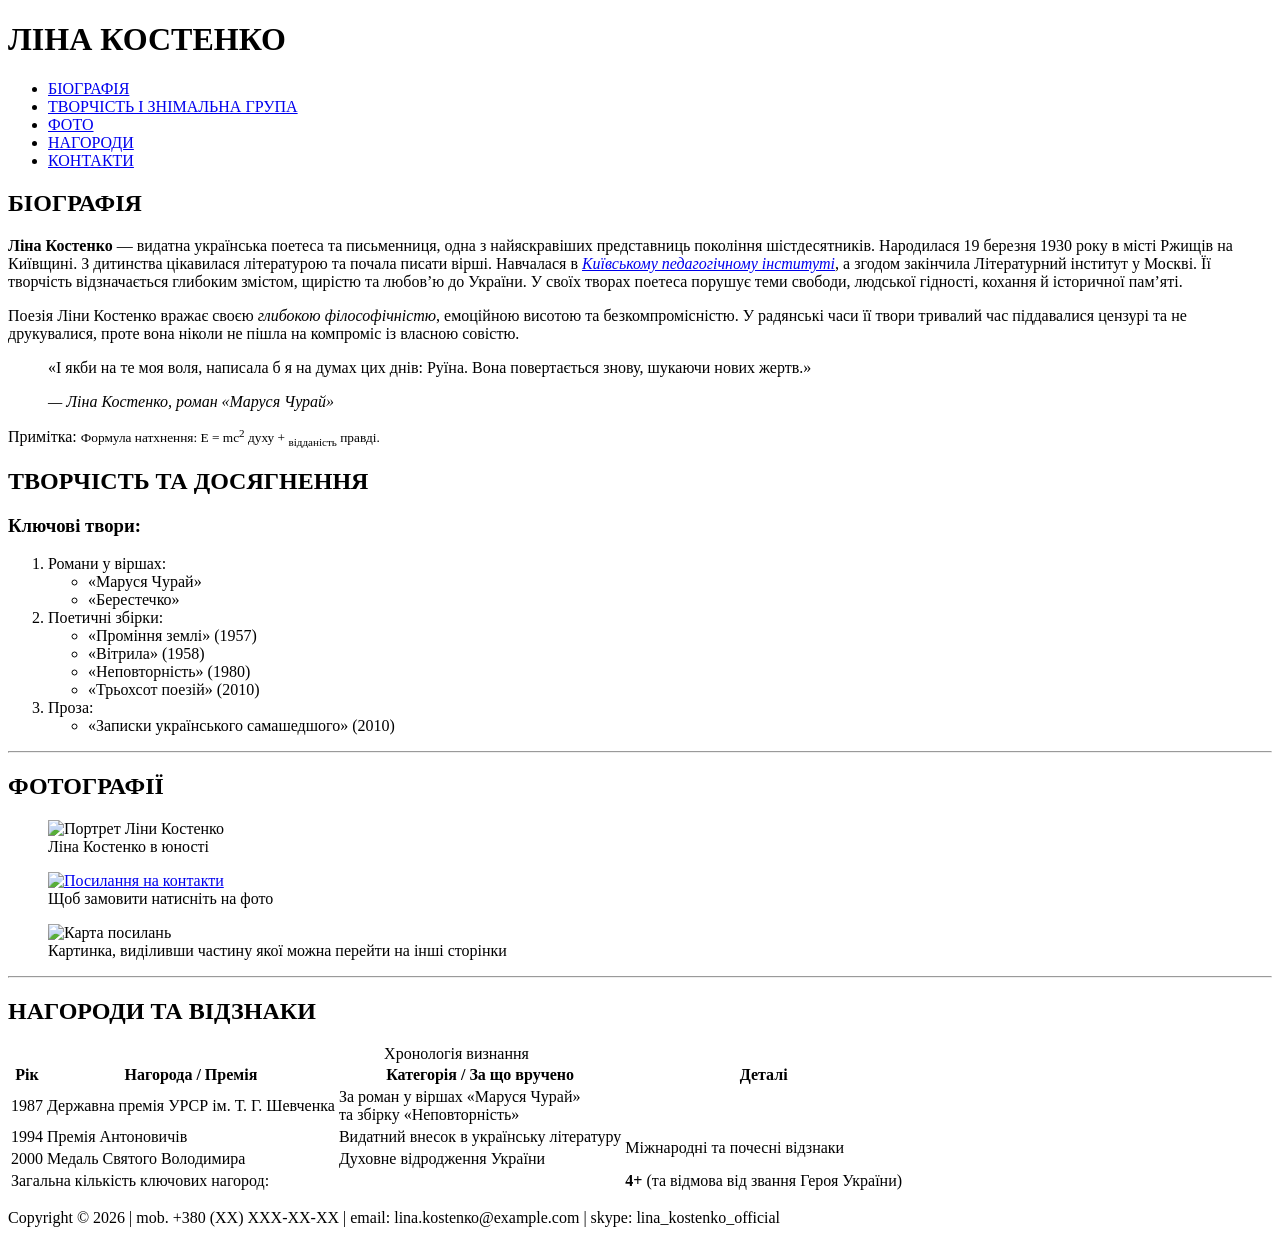
==== index.html @ 011b7347 "Add index.html and contact.html" ====
<!DOCTYPE html>
<html lang="uk">
<head>
    <meta charset="UTF-8">
    <meta name="viewport" content="width=device-width, initial-scale=1.0">
    <title>Ліна Костенко</title>
    <link rel="stylesheet" href="css/styles.css">
</head>

<body>
    <header class="header-main">
        <h1>ЛІНА КОСТЕНКО</h1>
        <nav>
            <ul class="nav-menu">
                <li><a href="#biography">БІОГРАФІЯ</a></li>
                <li><a href="#creativity">ТВОРЧІСТЬ І ЗНІМАЛЬНА ГРУПА</a></li>
                <li><a href="#gallery">ФОТО</a></li>
                <li><a href="#awards">НАГОРОДИ</a></li>
                <li><a href="contact.html">КОНТАКТИ</a></li>
            </ul>
        </nav>
    </header>

    <main class="container">

        <!-- Секція "СЮЖЕТ / БІОГРАФІЯ" -->
        <section id="biography" class="section-box">
            <h2>БІОГРАФІЯ</h2>
            <p>

             <strong>Ліна Костенко</strong> — видатна українська поетеса та письменниця, одна з найяскравіших представниць покоління шістдесятників. Народилася 19 березня 1930 року в місті Ржищів на Київщині.
               З дитинства цікавилася літературою та почала писати вірші. Навчалася в <a href="https://uk.wikipedia.org/wiki/%D0%A3%D0%BA%D1%80%D0%B0%D1%97%D0%BD%D1%81%D1%8C%D0%BA%D0%B8%D0%B9_%D0%B4%D0%B5%D1%80%D0%B6%D0%B0%D0%B2%D0%BD%D0%B8%D0%B9_%D1%83%D0%BD%D1%96%D0%B2%D0%B5%D1%80%D1%81%D0%B8%D1%82%D0%B5%D1%82_%D1%96%D0%BC%D0%B5%D0%BD%D1%96_%D0%9C%D0%B8%D1%85%D0%B0%D0%B9%D0%BB%D0%B0_%D0%94%D1%80%D0%B0%D0%B3%D0%BE%D0%BC%D0%B0%D0%BD%D0%BE%D0%B2%D0%B0" target="_blank" rel="noopener"><em>Київському педагогічному інституті</em></a>, а згодом закінчила Літературний інститут у Москві.
               Її творчість відзначається глибоким змістом, щирістю та любов’ю до України. У своїх творах поетеса порушує теми свободи, людської гідності, кохання й історичної пам’яті.

            <p>
                Поезія Ліни Костенко вражає своєю <em>глибокою філософічністю</em>, емоційною висотою та безкомпромісністю. 
                У радянські часи її твори тривалий час піддавалися цензурі та не друкувалися, проте вона ніколи 
                не пішла на компроміс із власною совістю.
            </p>

            <blockquote cite="https://uk.wikipedia.org/wiki/Костенко_Ліна_Василівна">
                <p>«І якби на те моя воля, написала б я на думах цих днів: Руїна. Вона повертається знову, шукаючи нових жертв.»</p>
                <cite>— Ліна Костенко, роман «Маруся Чурай»</cite>
            </blockquote>

            <p>Примітка: <small>Формула натхнення: Е = mc<sup>2</sup> духу + <sub>відданість</sub> правді.</small></p>
        </section>






        <!-- Секція "пТВОРЧІСТЬ" -->
        <section id="creativity" class="section-box">
            <h2>ТВОРЧІСТЬ ТА ДОСЯГНЕННЯ</h2>
            <div class="list-wrapper">
                <h3>Ключові твори:</h3>
                <ol>
                    <li>Романи у віршах:
                        <ul>
                            <li>«Маруся Чурай»</li>
                            <li>«Берестечко»</li>
                        </ul>
                    </li>
                    <li>Поетичні збірки:
                        <ul>
                            <li>«Проміння землі» (1957)</li>
                            <li>«Вітрила» (1958)</li>
                            <li>«Неповторність» (1980)</li>
                            <li>«Трьохсот поезій» (2010)</li>
                        </ul>
                    </li>
                    <li>Проза:
                        <ul>
                            <li>«Записки українського самашедшого» (2010)</li>
                        </ul>
                    </li>
                </ol>
            </div>
        </section>

        <hr>

        <!-- Секція "ФОТО" -->
        <section id="gallery" class="section-box">
            <h2>ФОТОГРАФІЇ</h2>
            <div class="gallery-grid">
                <!-- 1. Звичайна картинка -->
                <figure class="gallery-item">
                    <img src="images/Kostenko Lina Vasilivna.jpg" alt="Портрет Ліни Костенко">
                    <figcaption>Ліна Костенко в юності</figcaption>
                </figure>

                <!-- 2. Картинка-посилання -->
                <figure class="gallery-item">
                    <a href="contact.html">
                        <img src="images/imageBook.jfif" alt="Посилання на контакти">
                    </a>
                    <figcaption>Щоб замовити натисніть на фото</figcaption>
                </figure>

                <!-- 3. Картинка з карти посилань (Image Map) -->
              <figure class="gallery-item">
                    <img src="images/757700_4.jpg" alt="Карта посилань" usemap="#photo-map">
                    <map name="photo-map">
                        <area shape="rect" coords="0,0,125,180" href="#biography" alt="До Біографії">
                        <area shape="rect" coords="126,0,250,180" href="https://uk.wikipedia.org/wiki/%D0%96%D0%B0%D0%B4%D0%B0%D0%BD_%D0%A1%D0%B5%D1%80%D0%B3%D1%96%D0%B9_%D0%92%D1%96%D0%BA%D1%82%D0%BE%D1%80%D0%BE%D0%B2%D0%B8%D1%87" alt="До Контактів">
                    </map>
                    <figcaption>Картинка, виділивши частину якої можна перейти на інші сторінки</figcaption>
                </figure>
            </div>
        </section>
            </div>
        </section>

        <hr>

        <!-- Секція "НАГОРОДИ" (Таблиця) -->
        <section id="awards" class="section-box">
            <h2>НАГОРОДИ ТА ВІДЗНАКИ</h2>
            <table class="custom-table">
                <caption>Хронологія визнання</caption>
                <thead>
                    <tr>
                        <th>Рік</th>
                        <th>Нагорода / Премія</th>
                        <th>Категорія / За що вручено</th>
                        <th>Деталі</th>
                    </tr>
                </thead>
                <tbody>
                    <tr>
                        <td>1987</td>
                        <td>Державна премія УРСР ім. Т. Г. Шевченка</td>
                        <td colspan="2">За роман у віршах «Маруся Чурай» <br>та збірку «Неповторність»</td>
                    </tr>
                    <tr>
                        <td>1994</td>
                        <td>Премія Антоновичів</td>
                        <td>Видатний внесок в українську літературу</td>
                        <td rowspan="2">Міжнародні та почесні відзнаки</td>
                    </tr>
                    <tr>
                        <td>2000</td>
                        <td>Медаль Святого Володимира</td>
                        <td>Духовне відродження України</td>
                    </tr>
                </tbody>
                <tfoot>
                    <tr>
                        <td colspan="3">Загальна кількість ключових нагород:</td>
                        <td><strong>4+</strong> (та відмова від звання Героя України)</td>
                    </tr>
                </tfoot>
            </table>
        </section>

    </main>

    <!-- Підвал -->
    <footer class="footer-main">
        <p>Copyright &copy; 2026 | mob. +380 (XX) XXX-XX-XX | email: lina.kostenко@example.com | skype: lina_kostenko_official</p>
    </footer>

</body>
</html>
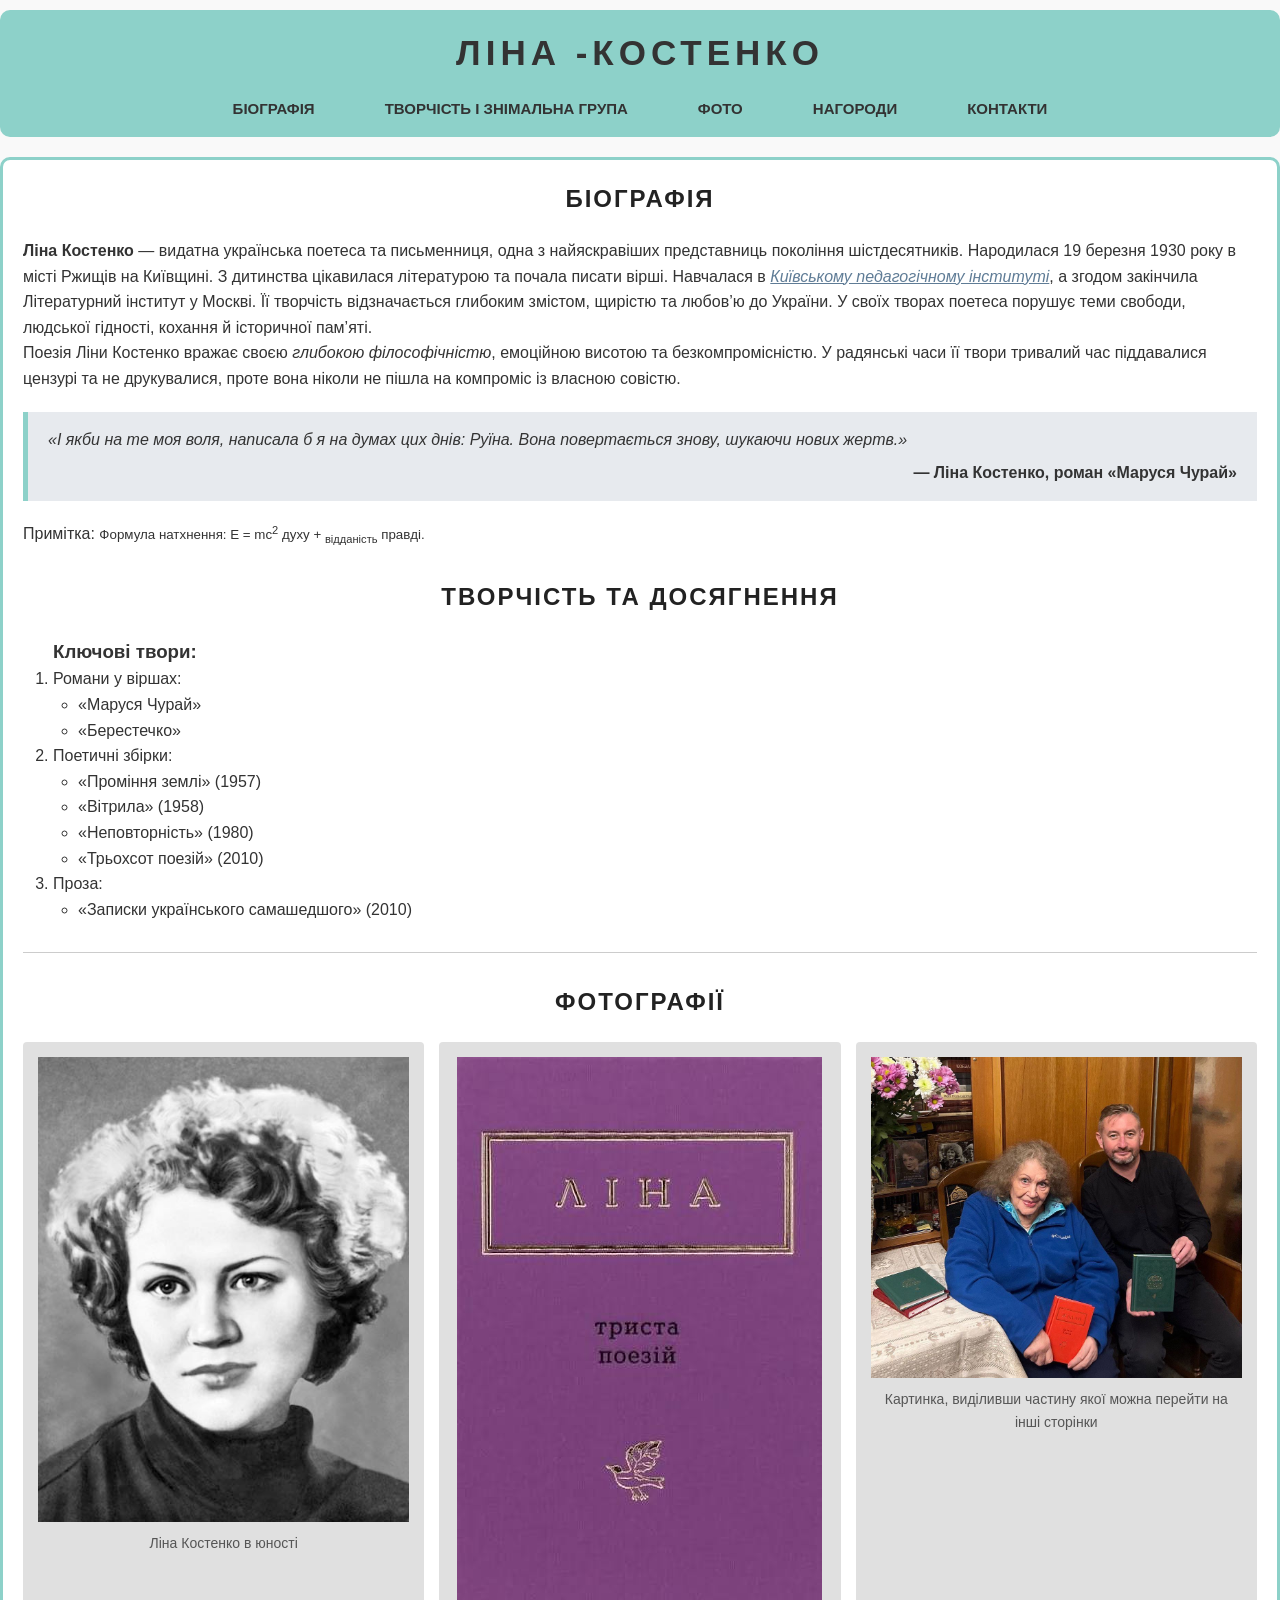
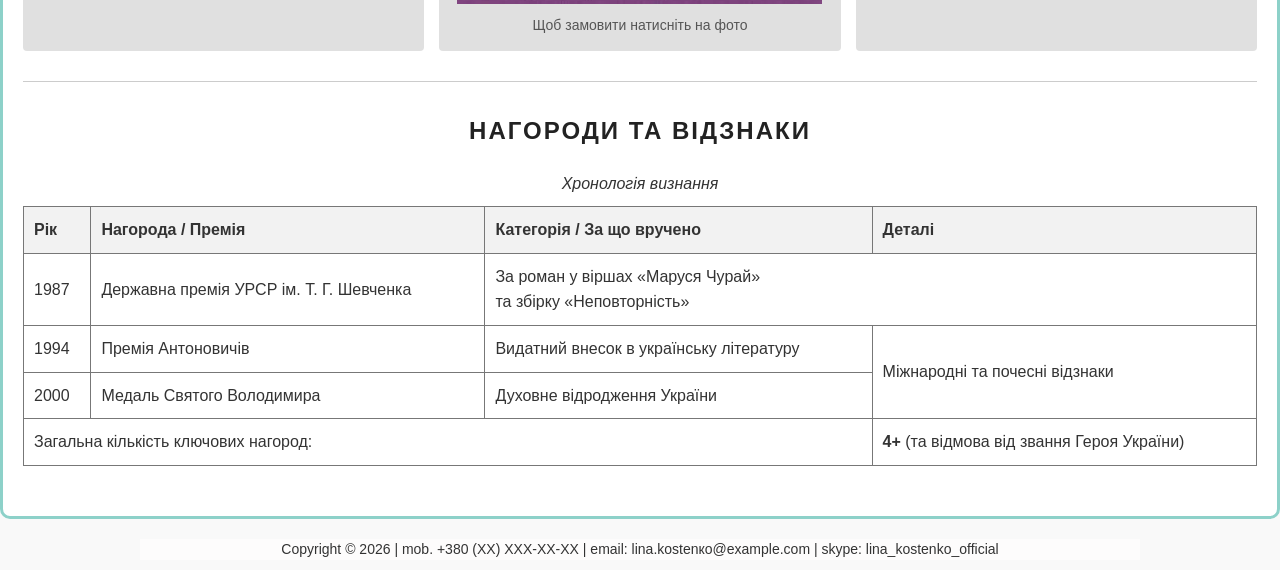
==== commit 9274f679: "updates" ====
--- a/index.html
+++ b/index.html
@@ -9,7 +9,7 @@
 
 <body>
     <header class="header-main">
-        <h1>ЛІНА КОСТЕНКО</h1>
+        <h1>ЛІНА  -КОСТЕНКО</h1>
         <nav>
             <ul class="nav-menu">
                 <li><a href="#biography">БІОГРАФІЯ</a></li>
--- a/css/styles.css
+++ b/css/styles.css
@@ -0,0 +1,729 @@
+/* ==========================================
+   1. СКИДАННЯ ТА БАЗОВІ СТИЛІ (Box Model)
+   ========================================== */
+* {
+    box-sizing: border-box;
+    margin: 0;
+    padding: 0;
+}
+
+body {
+    font-family: 'Segoe UI', Tahoma, Geneva, Verdana, sans-serif;
+    line-height: 1.6;
+    color: #333;
+    background-color: #f9f9f9;
+}
+
+.container {
+    max-width: 1300px;
+    margin: 20px auto;
+    padding: 20px;
+    background-color: #fff;
+    border: 3px solid #8dd1c9;
+    border-radius: 10px;
+}
+
+/* ==========================================
+   2. ШАПКА ТА НАВІГАЦІЯ (index.html)
+   ========================================== */
+.header-main {
+    border-radius: 10px;
+    padding: 15px;
+    text-align: center;
+    background-color: #8dd1c9;
+    margin: 10px auto;
+    max-width: 1300px;
+}
+
+.header-main h1 {
+    font-size: 35px;
+    letter-spacing: 5px;
+    margin-bottom: 15px;
+}
+
+.nav-menu {
+    list-style: none;
+    display: flex;
+    align-items: center;
+    justify-content: center;
+    gap: 50px;
+    flex-wrap: wrap;
+}
+
+.nav-menu li {       
+    display: inline; 
+}
+
+.nav-menu a {
+    text-decoration: none;
+    color: #333;
+    font-weight: bold;
+    font-size: 15px;
+    padding: 5px 10px;
+    transition: color 0.3s ease;
+}
+
+.nav-menu a:hover {
+    color: #00253a;
+    text-decoration: underline;
+}
+
+/* ==========================================
+   3. СЕКЦІЇ ТА ТИПОГРАФІКА
+   ========================================== */
+.section-box {
+    margin-bottom: 30px;
+}
+
+.section-box h2 {
+    text-align: center;
+    letter-spacing: 2px;
+    margin-bottom: 20px;
+    color: #222;
+    text-transform: uppercase;
+}
+
+p a {
+    color: #5f7c96;          /* Синій колір посилання */
+    text-decoration: underline; /* Підкреслення */
+    transition: color 0.2s ease;
+}
+
+p a:hover {
+    color: #07355d;          /* Зміна кольору на зелений при наведенні */
+}
+
+blockquote {
+    margin: 20px 0;
+    padding: 15px 20px;
+    background: #e7eaee;
+    border-left: 5px solid #8dd1c9;
+    font-style: italic;
+}
+
+blockquote cite {
+    display: block;
+    margin-top: 8px;
+    font-weight: bold;
+    font-style: normal;
+    text-align: right;
+}
+
+hr {
+    border: 0;
+    height: 1px;
+    background: #ccc;
+    margin: 30px 0;
+}
+
+
+.list-wrapper {
+    padding-left: 30px; /* Або margin-left: 30px; */
+}
+
+.list-wrapper ul {
+    padding-left: 25px; /* Зсуває вкладений список вправо */
+}
+
+/* ==========================================
+   4. ГАЛЕРЕЯ (ФОТО)
+   ========================================== */
+.gallery-grid {
+    display: flex;
+    justify-content: space-between;
+    gap: 15px;
+    flex-wrap: wrap;
+}
+
+.gallery-item {
+    flex: 1;
+    min-width: 250px;
+    background: #e0e0e0;
+    padding: 15px;
+    text-align: center;
+    border-radius: 4px;
+}
+
+.gallery-item img {
+    max-width: 100%;
+    height: auto;
+    display: block;
+    margin: 0 auto 10px auto;
+}
+
+.gallery-item figcaption {
+    font-size: 14px;
+    color: #555;
+    font-weight: 500;
+}
+
+/* ==========================================
+   5. ТАБЛИЦІ
+   ========================================== */
+.custom-table {
+    width: 100%;
+    border-collapse: collapse;
+    margin-top: 15px;
+    position: relative;
+}
+
+.custom-table th, 
+.custom-table td {
+    border: 1px solid #777;
+    padding: 10px;
+    text-align: left;
+}
+
+.custom-table th {
+    background-color: #f2f2f2;
+}
+
+.custom-table caption {
+    margin-bottom: 10px;
+    font-style: italic;
+}
+
+/* ------------------------------------------
+   Стилізація підвалу (.footer-main)
+   ------------------------------------------ */
+.footer-main {
+    text-align: center;         
+    background-color: #fdfcfc;   
+    margin: 20px auto 10px auto;   /* Зовнішні відступи */
+    max-width: 1000px;           /* Максимальна ширина */
+}
+
+.footer-main p {
+    font-size: 14px;             /* Розмір шрифту */
+    color: #333333;            /* Темно-сірий колір тексту */
+    margin: 0;                   /* Скидаємо стандартний відступ абзацу */
+    line-height: 1.5;            /* Міжрядковий інтервал */
+}
+
+
+/* ==========================================
+   6. СТОРІНКА КОНТАКТІВ ТА ФОРМИ (contact.html)
+   ========================================== */
+.contact-body {
+    background-color: #fff;
+    padding: 20px;
+}
+
+.header {
+    text-align: center;
+    margin-bottom: 20px;
+}
+
+.contact-container {
+    max-width: 950px;
+    margin: 0 auto;
+    border: 3px solid #8dd1c9;
+    border-radius: 10px;
+    padding: 15px;
+    position: relative;
+}
+
+/* ==========================================
+   БЛОК ІЗ ОБТІКАННЯМ (FLOAT) ТА ТЕКСТОМ
+   ========================================== */
+
+.info-block {
+    padding: 15px;
+    background-color: #fff;
+    margin-bottom: 20px;
+}
+
+.float-img-left {
+    float: left;
+    width: 100px;
+    height: 100px;
+    object-fit: cover;
+    margin-right: 15px;  /* Відступ від картинки до тексту справа */
+    margin-bottom: 10px; /* Відступ від картинки до тексту знизу */
+}
+
+.float-img-right {
+    float: right;
+    width: 100px;
+    height: 100px;
+    object-fit: cover;
+    margin-left: 15px;   /* Відступ від картинки до тексту зліва */
+    margin-bottom: 10px; /* Відступ знизу */
+}
+
+.info-block p {
+    font-size: 14px;
+    line-height: 1.5;
+    color: #000;
+    margin-bottom: 10px;
+}
+
+.no-float-img {
+    float: none;         /* Вимикаємо обтікання */
+    display: block;      /* Перетворюємо на блоковий елемент */
+    width: 100px;
+    height: 100px;
+    object-fit: cover;
+    margin-top: 10px;
+}
+
+
+/* ==========================================
+   ВЕРХНІЙ БЛОК: СІТКА ТА НАКЛАДАННЯ КАРТОК
+   ========================================== */
+
+/* 2. Центральний блок із картками */
+.cards-block {
+    position: relative;
+    min-height: 280px;
+}
+
+/* Базовий стиль для всіх 3-х карток */
+.stacked-card {
+    position: absolute;
+    width: 120px;
+    height: 150px;
+    border: 2px solid #333;
+    border-radius: 12px;
+    overflow: hidden;
+    box-shadow: 2px 4px 8px rgba(0, 0, 0, 0.2);
+}
+
+.stacked-card img {
+    width: 100%;
+    height: 100%;
+    object-fit: cover;
+}
+
+/*  шар 1 */
+.card-red {
+    top: 15px;
+    left: 20px;
+    z-index: 1;
+}
+
+/* шар 2 */
+.card-blue {
+    top: 55px;
+    left: 45px;
+    z-index: 2;
+}
+
+/*  шар 3 */
+.card-orange {
+    top: 95px;
+    left: 70px;
+    z-index: 3;
+}
+
+
+
+/* ==========================================
+   ФОРМА РЕЄСТРАЦІЇ (.main-form)
+   ========================================== */
+
+/* Блакитний фон та чорна рамка форми */
+.main-form {
+    background-color: #8dd1c9; /* Блакитний колір за макетом */
+    padding: 15px 25px 25px 25px;
+    margin-top: 20px;
+    border-radius: 10px;
+}
+
+.main-form h2 {
+    font-size: 18px;
+    font-weight: bold;
+    color: #000;
+    margin-bottom: 15px;
+    text-align: center;
+}
+
+/* Двоколоночний макет (50% / 50%) */
+.form-content {
+    display: flex;
+    gap: 40px;
+}
+
+.form-col {
+    flex: 1;
+}
+
+/* Кругла іконка аватара */
+.avatar-circle {
+    width: 90px;
+    height: 90px;
+    border: 2px solid #333;
+    border-radius: 50%;
+    background-color: #fff;
+    display: flex;
+    align-items: center;
+    justify-content: center;
+    margin: 0 auto 20px auto;
+}
+
+/* Відступи та налаштування полів */
+.form-group {
+    margin-bottom: 15px;
+}
+
+.form-group label {
+    display: block;
+    font-size: 15px;
+    font-weight: bold;
+    color: #000;
+    margin-bottom: 4px;
+}
+
+.form-group input[type="text"],
+.form-group input[type="tel"],
+.form-group input[type="url"],
+.form-group input[type="email"],
+.form-group input[type="password"],
+.form-group select {
+    width: 100%;
+    padding: 6px 10px;
+    font-size: 14px;
+    border: 1px solid #000;
+    background-color: #fff;
+    box-sizing: border-box;
+    outline: none;
+}
+
+/* Властивості при фокусі */
+.form-group input:focus,
+.form-group select:focus {
+    border-color: #1e88e5;
+    box-shadow: 0 0 4px rgba(30, 136, 229, 0.4);
+}
+
+/* Рядкові блоки для Віку та Дати народження */
+.inline-group {
+    display: flex;
+    align-items: center;
+    gap: 15px;
+}
+
+.inline-group label {
+    margin-bottom: 0;
+    white-space: nowrap;
+}
+
+.inline-group input[type="number"] {
+    width: 70px;
+    padding: 4px;
+    text-align: center;
+}
+
+.inline-group input[type="date"] {
+    padding: 4px 6px;
+}
+
+/* Радіокнопки та чекбокси */
+.radio-group {
+    display: flex;
+    gap: 20px;
+    align-items: center;
+    margin-top: 5px;
+}
+
+.radio-label {
+    font-size: 14px;
+    font-weight: normal;
+    display: flex;
+    align-items: center;
+    gap: 5px;
+    cursor: pointer;
+}
+
+.checkbox-group {
+    display: flex;
+    align-items: center;
+    gap: 10px;
+    margin-top: 25px;
+}
+
+.checkbox-group label {
+    font-size: 13px;
+    font-weight: normal;
+    margin-bottom: 0;
+    cursor: pointer;
+}
+
+/* Кнопки внизу колонок */
+.form-btn-wrapper {
+    margin-top: 25px;
+    display: flex;
+}
+
+.btn-left {
+    justify-content: flex-end;
+}
+
+.btn-right {
+    justify-content: flex-start;
+}
+
+.form-btn {
+    padding: 6px 25px;
+    background-color: #fff;
+    border: 1px solid #000;
+    font-size: 13px;
+    cursor: pointer;
+    transition: background-color 0.2s ease;
+}
+
+.form-btn:hover {
+    background-color: #f0f0f0;
+}
+
+
+
+/* ==========================================
+   ФОРМА ВХОДУ (#login)
+   ========================================== */
+
+/* Контейнер для ідеального центрування форми по горизонталі */
+.login-form-container {
+    width: 100%;
+    margin: 25px 0;
+    display: flex;
+    justify-content: center; /* Центрує форму по горизонталі */
+}
+
+/* Сама форма */
+#login {
+    background-color: #8dd1c9; /* Світло-зелений колір фону за макетом */
+    padding: 15px 25px;
+    width: 100%;
+    max-width: 420px;          /* Обмежуємо ширину, щоб форма була по центру */
+    text-align: center;
+    border-radius: 10px;
+}
+
+/* Заголовок "Форма входу:" */
+#login h3 {
+    font-size: 15px;
+    font-weight: bold;
+    color: #000;
+    margin-bottom: 15px;
+    text-align: center;
+}
+
+/* Відступи між полями */
+#login .form-group {
+    margin-bottom: 12px;
+}
+
+/* Інпути Логіна та Пароля */
+#login input[type="text"],
+#login input[type="password"] {
+    width: 100%;
+    padding: 7px 12px;
+    font-size: 14px;
+    border: 1px solid #000;     /* Чорна рамка */
+    background-color: #ffffff;  /* Білий фон */
+    box-sizing: border-box;
+    outline: none;
+}
+
+/* Зміна рамки при кліку (фокусі) */
+#login input:focus {
+    border-color: #2e7d32;
+    box-shadow: 0 0 4px rgba(46, 125, 50, 0.4);
+}
+
+/* Центрування та стиль білої кнопки */
+.btn-center {
+    display: flex;
+    justify-content: center;
+    margin-top: 15px;
+}
+
+#login .form-btn {
+    padding: 6px 30px;
+    background-color: #ffffff;  /* Біла кнопка */
+    border: 1px solid #000;     /* Чорна рамка */
+    font-size: 14px;
+    cursor: pointer;
+    transition: background-color 0.2s ease;
+}
+
+#login .form-btn:hover {
+    background-color: #f0f0f0;
+}
+
+
+/* ==========================================
+   ФОРМА ЗВОРОТНОГО ЗВ'ЯЗКУ (.feedback-form)
+   ========================================== */
+
+/* Блок форми зі світло-жовтим фоном */
+.feedback-form {
+    background-color: #8dd1c9; /* Світло-жовтий колір за макетом */
+    padding: 15px 25px 25px 25px;
+    border-radius: 10px;
+}
+
+/* Заголовок "Форма зворотного зв'язку:" */
+.feedback-form h3 {
+    font-size: 15px;
+    font-weight: bold;
+    color: #000;
+    margin-bottom: 15px;
+    text-align: left;
+}
+
+/* Двоколоночний макет через Flexbox */
+.feedback-grid {
+    display: flex;
+    gap: 25px;          /* Відступ між лівою та правою колонкою */
+    align-items: stretch; /* Вирівнює колонки за висотою */
+}
+
+/* Ліва колонка */
+.feedback-left {
+    flex: 1;            /* Займає 50% ширини */
+    display: flex;
+    flex-direction: column;
+}
+
+.feedback-left .form-group {
+    margin-bottom: 12px;
+}
+
+.feedback-left input[type="text"],
+.feedback-left input[type="email"],
+.feedback-left select {
+    width: 100%;
+    padding: 7px 12px;
+    font-size: 14px;
+    border: 1px solid #000;
+    background-color: #ffffff;
+    box-sizing: border-box;
+    outline: none;
+}
+
+/* Права колонка з багаторядковим полем */
+.feedback-right {
+    flex: 1.6;          /* Трохи ширша за ліву для більшого поля повідомлення */
+}
+
+.feedback-right textarea {
+    width: 100%;
+    height: 100%;        /* Розтягується на всю висоту лівої колонки */
+    min-height: 140px;
+    padding: 10px 12px;
+    font-size: 14px;
+    font-family: inherit;
+    border: 1px solid #000;
+    background-color: #ffffff;
+    box-sizing: border-box;
+    resize: vertical;    /* Дозволяє користувачеві змінювати висоту за потреби */
+    outline: none;
+}
+
+/* Ефекти фокусування */
+.feedback-left input:focus,
+.feedback-left select:focus,
+.feedback-right textarea:focus {
+    border-color: #fbc02d;
+    box-shadow: 0 0 4px rgba(251, 192, 45, 0.6);
+}
+
+/* Вирівнювання кнопки "Відправити" по центру лівої колонки */
+.btn-left-align {
+    display: flex;
+    justify-content: center;
+    margin-top: 10px;
+}
+
+.feedback-form .form-btn {
+    padding: 6px 30px;
+    background-color: #ffffff;
+    border: 1px solid #000;
+    font-size: 14px;
+    cursor: pointer;
+    transition: background-color 0.2s ease;
+}
+
+.feedback-form .form-btn:hover {
+    background-color: #f0f0f0;
+}
+
+
+/* ==========================================
+   НИЖНЯ ПАНЕЛЬ СОЦМЕРЕЖ (.social-bar)
+   ========================================== */
+
+.social-bar {
+    display: flex;
+    align-items: center;
+    gap: 15px;                  /* Відступ між текстом та іконками */
+    margin-top: 25px;
+    padding: 12px 20px;
+    border: 2px solid #1e88e5;  /* Суцільна блакитна рамка за вашим запитом */
+    background-color: #ffffff;  /* Білий фон всередині блоку */
+}
+
+/* Текст у панелі */
+.social-bar span {
+    font-size: 14px;
+    font-weight: bold;
+    color: #000000;
+    white-space: nowrap;        /* Текст не переноситеметься на новий рядок */
+}
+
+/* Контейнер для круглих іконок */
+.social-icons {
+    display: flex;
+    align-items: center;
+    gap: 12px;                  /* Відстань між круглими іконками */
+}
+
+/* Круглі посилання-іконки */
+.circle-icon {
+    display: inline-block;
+    width: 36px;
+    height: 36px;
+    border: 2px solid #1e88e5;  /* Блакитна рамка для кожної іконки */
+    border-radius: 50%;         /* Робить блок ідеальним колом */
+    background-color: #ffffff;
+    transition: all 0.2s ease;
+}
+
+/* Ефект при наведенні курсору на іконки */
+.circle-icon:hover {
+    background-color: #bbdefb;  /* Світло-блакитний фон при наведенні */
+    transform: scale(1.08);     /* Легке збільшення іконки */
+}
+
+
+/* ==========================================
+   ФІКСОВАНА КНОПКА "ВГОРУ" (POSITION: FIXED)
+   ========================================== */
+
+.scroll-top-btn {
+    position: fixed;         /* Фіксує кнопку відносно вікна браузера */
+    bottom: 30px;            /* Відступ 30px від нижнього краю екрана */
+    right: 30px;             /* Відступ 30px від правого краю екрана */
+    z-index: 999;            /* Гарантує, що кнопка буде поверх усіх елементів */
+    width: 45px;
+    height: 45px;
+    background-color: #1e88e5;/* Синій колір стрілки як на макеті */
+    color: #ffffff;          /* Білий колір символу стрілки */
+    border-radius: 8px;      /* Трохи заокруглені кути */
+    display: flex;
+    align-items: center;
+    justify-content: center;
+    font-size: 20px;
+    text-decoration: none;   /* Прибирає стандартне підкреслення посилання */
+    box-shadow: 2px 4px 10px rgba(0, 0, 0, 0.2);
+    
+    transition: all 0.2s ease;
+}
+
+/* Ефект при наведенні мишкою */
+.scroll-top-btn:hover {
+    background-color: #1565c0; /* Темніший відтінок синього */
+    transform: translateY(-3px);/* Легкий зсув вгору при наведенні */
+}
